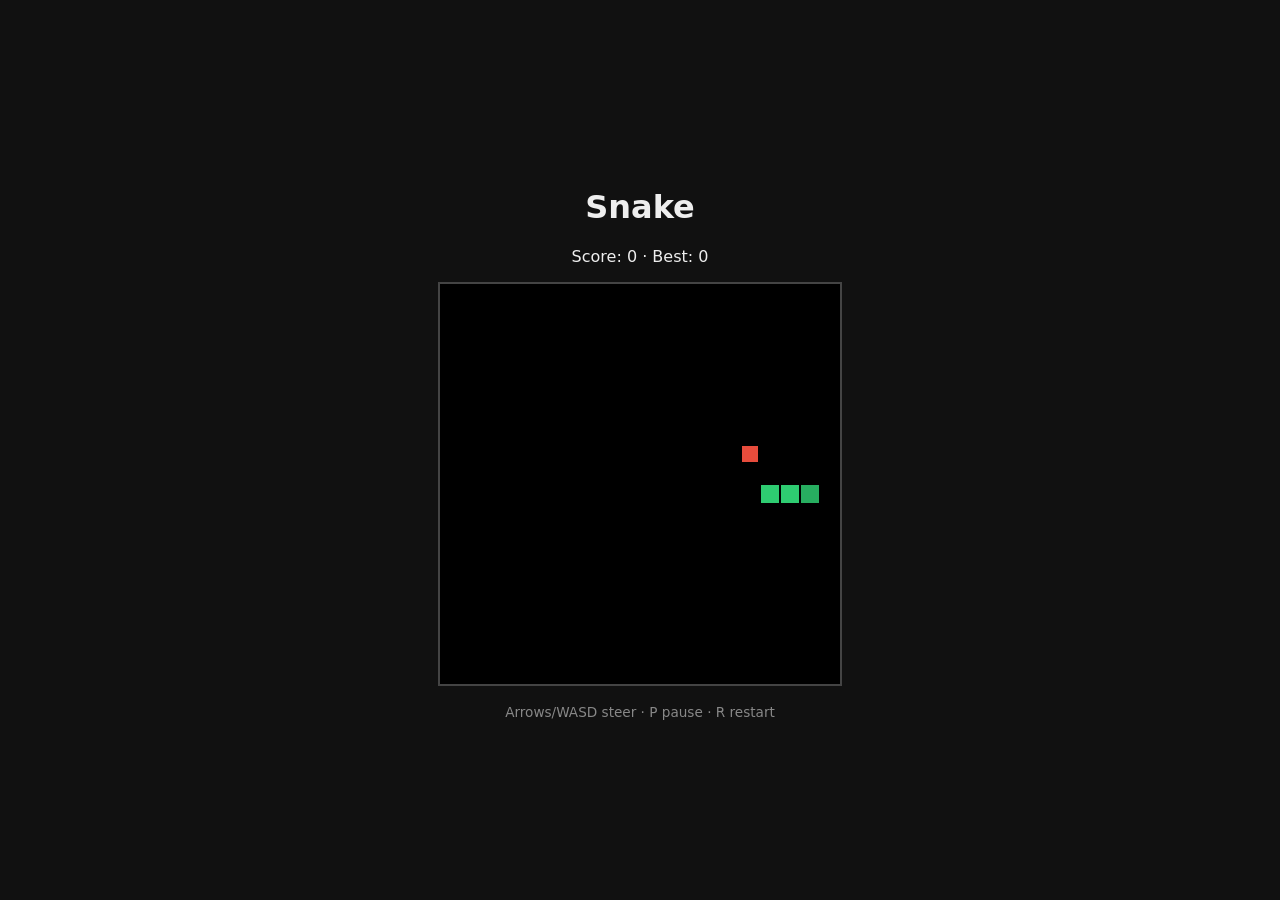
==== snake/index.html @ b074e4bf "add snake Co-Authored-By: Claude Sonnet 5.5 <noreply@anthropic.com>" ====
<!doctype html>
<html lang="en">
<head>
  <meta charset="utf-8">
  <meta name="viewport" content="width=device-width, initial-scale=1">
  <title>Snake</title>
  <link rel="stylesheet" href="style.css">
</head>
<body>
  <main>
    <h1>Snake</h1>
    <p>Score: <span id="score">0</span> · Best: <span id="best">0</span></p>
    <canvas id="game" width="400" height="400"></canvas>
    <p class="hint">Arrows/WASD steer · P pause · R restart</p>
  </main>
  <script src="game.js"></script>
</body>
</html>
---- snake/style.css ----
body {
  margin: 0;
  min-height: 100vh;
  display: grid;
  place-items: center;
  background: #111;
  color: #eee;
  font-family: system-ui, sans-serif;
}

main {
  text-align: center;
}

canvas {
  background: #000;
  border: 2px solid #444;
  max-width: 100%;
}

.hint {
  color: #888;
  font-size: 0.85rem;
}
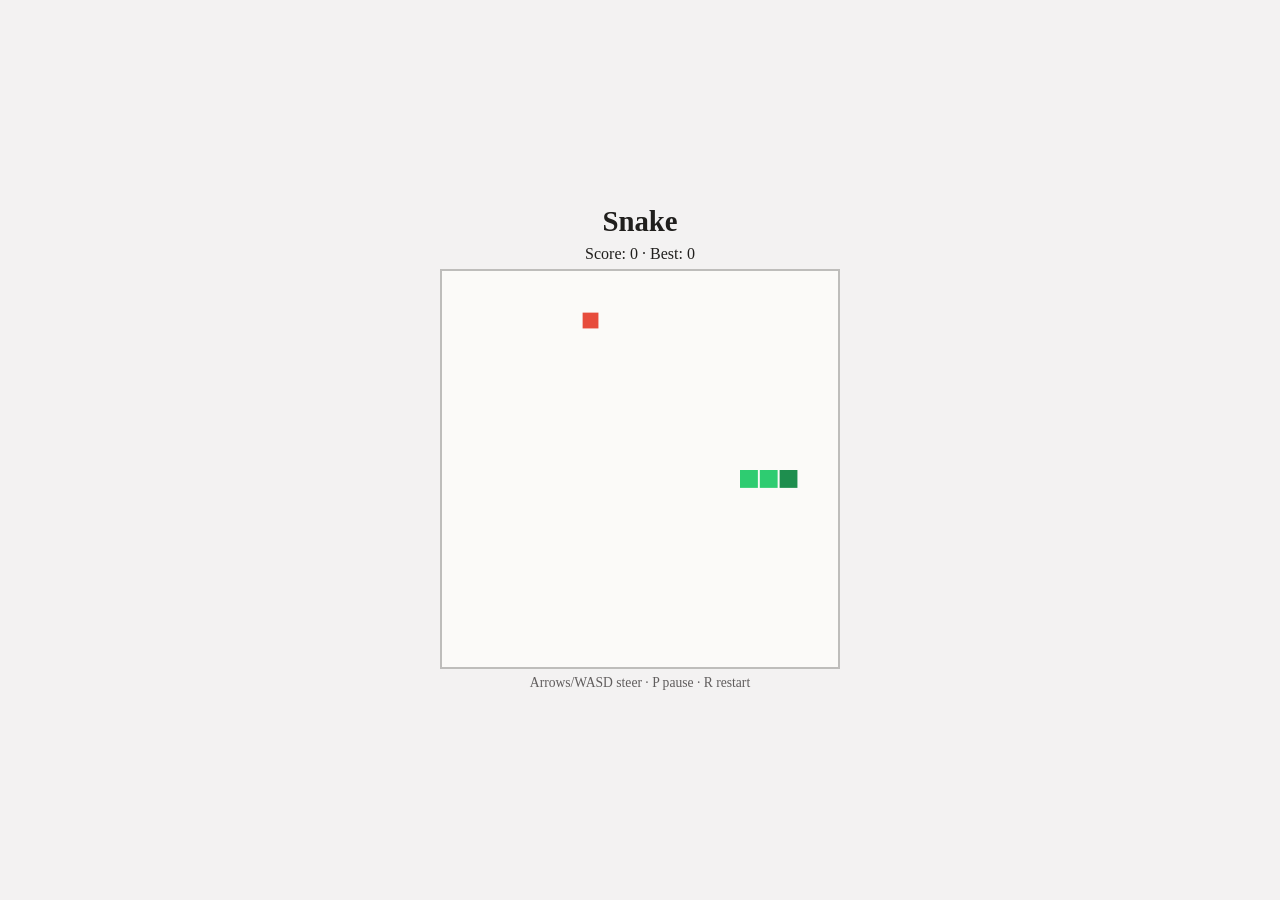
==== commit 1ba79a89: "Follow the kit theme and optimise all games for mobile Colours come from CSS variables and a canvas " ====
--- a/snake/index.html
+++ b/snake/index.html
@@ -2,8 +2,9 @@
 <html lang="en">
 <head>
   <meta charset="utf-8">
-  <meta name="viewport" content="width=device-width, initial-scale=1">
+  <meta name="viewport" content="width=device-width, initial-scale=1, viewport-fit=cover">
   <title>Snake</title>
+  <script>!function(){var r=document.documentElement;if(r.getAttribute("data-theme"))return;var s=null;try{s=localStorage.getItem("kit-theme")}catch(e){}if(!s&&window.matchMedia&&matchMedia("(prefers-color-scheme: dark)").matches)s="dark";r.setAttribute("data-theme",s||"light");r.setAttribute("data-theme-auto","")}()</script>
   <link rel="stylesheet" href="style.css">
 </head>
 <body>
@@ -11,7 +12,18 @@
     <h1>Snake</h1>
     <p>Score: <span id="score">0</span> · Best: <span id="best">0</span></p>
     <canvas id="game" width="400" height="400"></canvas>
-    <p class="hint">Arrows/WASD steer · P pause · R restart</p>
+    <div class="bar touch-only">
+      <button id="btn-pause" type="button">Pause</button>
+      <button id="btn-restart" type="button">Restart</button>
+    </div>
+    <div class="dpad touch-only" aria-label="Steer">
+      <button data-dir="up" type="button" aria-label="Up">&uarr;</button>
+      <button data-dir="left" type="button" aria-label="Left">&larr;</button>
+      <button data-dir="down" type="button" aria-label="Down">&darr;</button>
+      <button data-dir="right" type="button" aria-label="Right">&rarr;</button>
+    </div>
+    <p class="hint kbd-hint">Arrows/WASD steer · P pause · R restart</p>
+    <p class="hint touch-only">Swipe or use the arrows · tap the board after game over</p>
   </main>
   <script src="game.js"></script>
 </body>
--- a/snake/style.css
+++ b/snake/style.css
@@ -1,24 +1,165 @@
+/* Theme: follows the kit portal (it sets data-theme on the page); without it the saved kit choice or the system. */
+:root {
+  color-scheme: light;
+  --bg: #f3f2f2; --surface: #eae9e9; --text: #201f1d; --muted: #605d5d; --accent: #b68235;
+  --border: rgba(32, 31, 29, 0.28);
+  --board: #fbfaf8; --line: rgba(32, 31, 29, 0.1); --cell-a: #f4f2ee; --cell-b: #e8e5df;
+  --overlay: rgba(243, 242, 242, 0.86); --cage: #5b6470;
+}
+
+:root[data-theme=dark] {
+  color-scheme: dark;
+  --bg: #1a1917; --surface: #252320; --text: #ece8e1; --muted: #a09a92; --accent: #d6a04c;
+  --border: rgba(236, 232, 225, 0.28);
+  --board: #100f0e; --line: rgba(236, 232, 225, 0.08); --cell-a: #1d1c1a; --cell-b: #151412;
+  --overlay: rgba(26, 25, 23, 0.84); --cage: #cfd8dc;
+}
+
+@media (prefers-color-scheme: dark) {
+  :root:not([data-theme]) {
+    color-scheme: dark;
+    --bg: #1a1917; --surface: #252320; --text: #ece8e1; --muted: #a09a92; --accent: #d6a04c;
+    --border: rgba(236, 232, 225, 0.28);
+    --board: #100f0e; --line: rgba(236, 232, 225, 0.08); --cell-a: #1d1c1a; --cell-b: #151412;
+    --overlay: rgba(26, 25, 23, 0.84); --cage: #cfd8dc;
+  }
+}
+
+*, *::before, *::after {
+  box-sizing: border-box;
+}
+
+html {
+  -webkit-text-size-adjust: 100%;
+}
+
 body {
   margin: 0;
   min-height: 100vh;
+  min-height: 100dvh;
   display: grid;
   place-items: center;
-  background: #111;
-  color: #eee;
-  font-family: system-ui, sans-serif;
+  background: var(--bg);
+  color: var(--text);
+  font-family: Georgia, "Iowan Old Style", "Times New Roman", serif;
+  padding: env(safe-area-inset-top) env(safe-area-inset-right) env(safe-area-inset-bottom) env(safe-area-inset-left);
+  overscroll-behavior: none;
+  -webkit-tap-highlight-color: transparent;
+  -webkit-user-select: none;
+  user-select: none;
 }
 
 main {
   text-align: center;
+  padding: 6px;
+  max-width: 100%;
+}
+
+h1 {
+  margin: 0.2rem 0 0.4rem;
+  font-size: clamp(1.3rem, 5vw, 1.8rem);
+  font-weight: 600;
+}
+
+p {
+  margin: 0.4rem 0;
 }
 
 canvas {
-  background: #000;
-  border: 2px solid #444;
-  max-width: 100%;
+  display: block;
+  margin: 0 auto;
+  background: var(--board);
+  border: 2px solid var(--border);
+  touch-action: none;
 }
 
 .hint {
-  color: #888;
+  color: var(--muted);
   font-size: 0.85rem;
 }
+
+button {
+  font: inherit;
+  color: var(--text);
+  background: var(--surface);
+  border: 1px solid var(--border);
+  border-radius: 6px;
+  padding: 6px 14px;
+  cursor: pointer;
+  touch-action: manipulation;
+}
+
+button:hover {
+  border-color: var(--accent);
+}
+
+button:active {
+  background: color-mix(in srgb, var(--accent) 28%, var(--surface));
+}
+
+button:disabled {
+  opacity: 0.4;
+  cursor: not-allowed;
+}
+
+:focus-visible {
+  outline: 2px solid var(--accent);
+  outline-offset: 2px;
+}
+
+/* On-screen controls only where there is no keyboard. */
+.touch-only {
+  display: none;
+}
+
+@media (pointer: coarse), (max-width: 640px) {
+  .touch-only {
+    display: flex;
+  }
+
+  .kbd-hint {
+    display: none;
+  }
+
+  button {
+    min-height: 44px;
+    min-width: 44px;
+  }
+}
+
+canvas {
+  width: min(94vw, 58vh, 400px);
+  width: min(94vw, 58dvh, 400px);
+  height: auto;
+  aspect-ratio: 1;
+}
+
+.bar {
+  justify-content: center;
+  gap: 8px;
+  margin-top: 8px;
+}
+
+.dpad {
+  grid-template-columns: repeat(3, 64px);
+  grid-template-areas: ". up ." "left down right";
+  justify-content: center;
+  gap: 6px;
+  margin-top: 8px;
+}
+
+@media (pointer: coarse), (max-width: 640px) {
+  .dpad {
+    display: grid;
+  }
+}
+
+.dpad button {
+  min-height: 56px;
+  font-size: 1.4rem;
+}
+
+.dpad [data-dir=up] { grid-area: up; }
+.dpad [data-dir=left] { grid-area: left; }
+.dpad [data-dir=down] { grid-area: down; }
+.dpad [data-dir=right] { grid-area: right; }
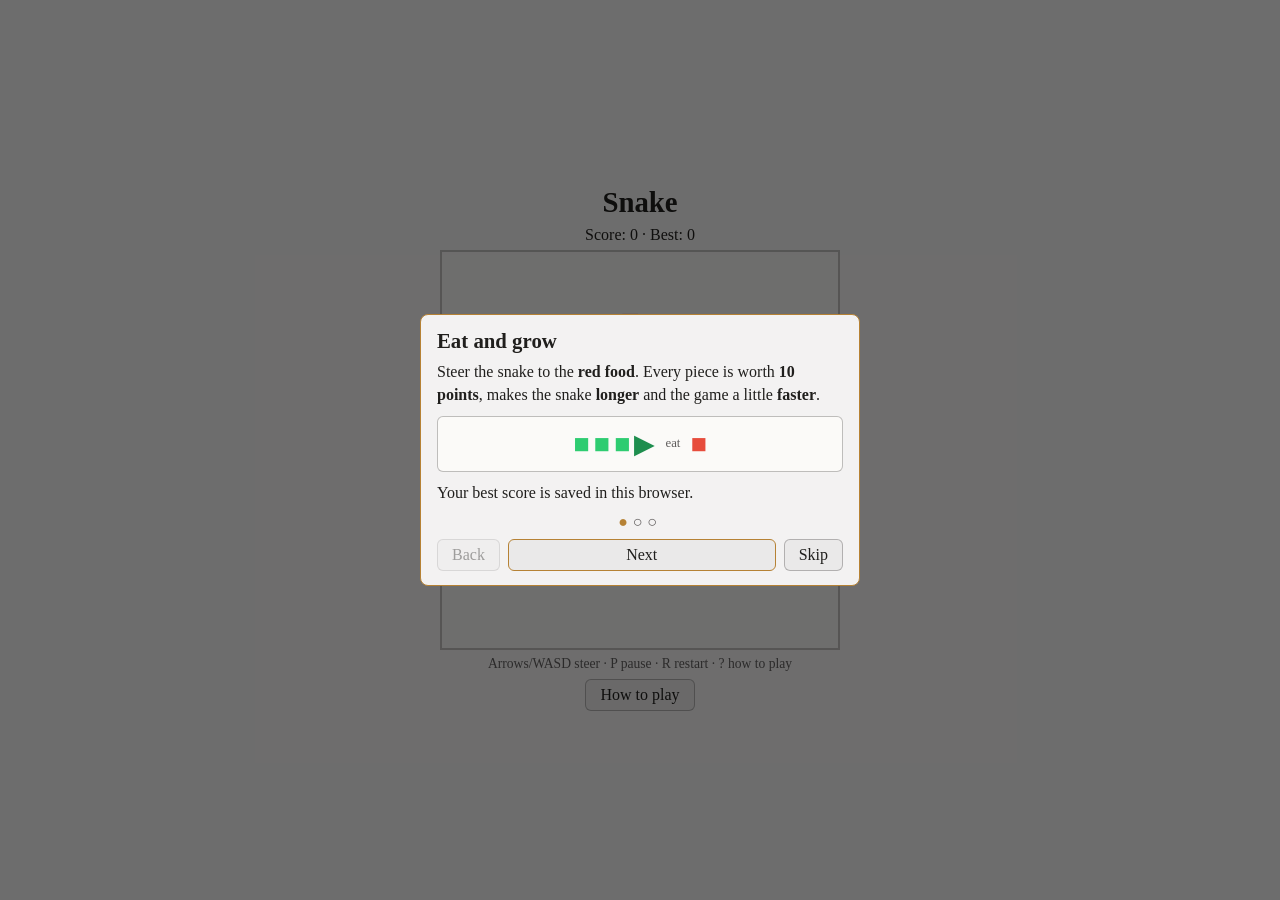
==== commit 0671483b: "snake, tetris: how-to-play guide in match3 style Co-Authored-By: Claude Sonnet 5.5 <noreply@anthropi" ====
--- a/snake/index.html
+++ b/snake/index.html
@@ -22,9 +22,22 @@
       <button data-dir="down" type="button" aria-label="Down">&darr;</button>
       <button data-dir="right" type="button" aria-label="Right">&rarr;</button>
     </div>
-    <p class="hint kbd-hint">Arrows/WASD steer · P pause · R restart</p>
+    <p class="hint kbd-hint">Arrows/WASD steer · P pause · R restart · ? how to play</p>
+    <p><button id="btn-help" type="button">How to play</button></p>
     <p class="hint touch-only">Swipe or use the arrows · tap the board after game over</p>
   </main>
+  <div id="help" hidden role="dialog" aria-modal="true" aria-labelledby="help-title">
+    <div class="card">
+      <h2 id="help-title"></h2>
+      <div id="help-body"></div>
+      <p id="help-dots" class="dots"></p>
+      <p class="nav">
+        <button id="help-back" type="button">Back</button>
+        <button id="help-next" type="button">Next</button>
+        <button id="help-close" type="button">Skip</button>
+      </p>
+    </div>
+  </div>
   <script src="game.js"></script>
 </body>
 </html>
--- a/snake/style.css
+++ b/snake/style.css
@@ -163,3 +163,117 @@
 .dpad [data-dir=left] { grid-area: left; }
 .dpad [data-dir=down] { grid-area: down; }
 .dpad [data-dir=right] { grid-area: right; }
+
+/* How to play */
+#help {
+  position: fixed;
+  inset: 0;
+  z-index: 40;
+  display: grid;
+  place-items: center;
+  padding: 12px;
+  background: rgba(0, 0, 0, 0.55);
+}
+
+#help[hidden] {
+  display: none;
+}
+
+#help .card {
+  width: min(440px, 100%);
+  max-height: 92vh;
+  overflow: auto;
+  background: var(--bg);
+  border: 1px solid var(--accent);
+  border-radius: 8px;
+  padding: 14px 16px;
+  text-align: left;
+}
+
+#help h2 {
+  margin: 0 0 8px;
+  font-size: 1.3rem;
+}
+
+#help-body p {
+  margin: 0.5rem 0;
+  line-height: 1.4;
+}
+
+#help-body .demo {
+  display: flex;
+  align-items: center;
+  justify-content: center;
+  gap: 4px;
+  margin: 10px 0;
+  font-size: 1.7rem;
+  background: var(--board);
+  border: 1px solid var(--border);
+  border-radius: 6px;
+  padding: 8px;
+}
+
+#help-body .demo small {
+  font-size: 0.8rem;
+  color: var(--muted);
+  margin: 0 6px;
+}
+
+#help-body .g0 { color: #e74c3c; }
+#help-body .g1 { color: #3498db; }
+#help-body .g2 { color: #2ecc71; }
+#help-body .g3 { color: #f1c40f; }
+#help-body .g4 { color: #9b59b6; }
+#help-body .g5 { color: #e67e22; }
+
+#help-body .rock {
+  display: inline-block;
+  width: 1.2rem;
+  height: 1.2rem;
+  background: #4a4f57;
+  border: 2px solid #6b727d;
+}
+
+#help-body .cage {
+  display: inline-block;
+  border: 2px solid var(--cage);
+  padding: 0 4px;
+  line-height: 1.5rem;
+}
+
+#help .dots {
+  text-align: center;
+  margin: 8px 0;
+  color: var(--muted);
+  letter-spacing: 0.3em;
+}
+
+#help .dots b {
+  color: var(--accent);
+}
+
+#help .nav {
+  display: flex;
+  justify-content: space-between;
+  gap: 8px;
+  margin: 8px 0 0;
+}
+
+#help .nav #help-next {
+  border-color: var(--accent);
+  flex: 1;
+}
+
+#help-body .demo .snake-body { color: #2ecc71; }
+#help-body .demo .snake-head { color: #1e8e4e; }
+#help-body .demo .food { color: #e74c3c; }
+#help-body .demo .wall { color: var(--muted); }
+#help-body kbd {
+  font: inherit;
+  font-size: 0.85em;
+  border: 1px solid var(--border);
+  border-bottom-width: 2px;
+  border-radius: 4px;
+  padding: 0 5px;
+  background: var(--surface);
+}
